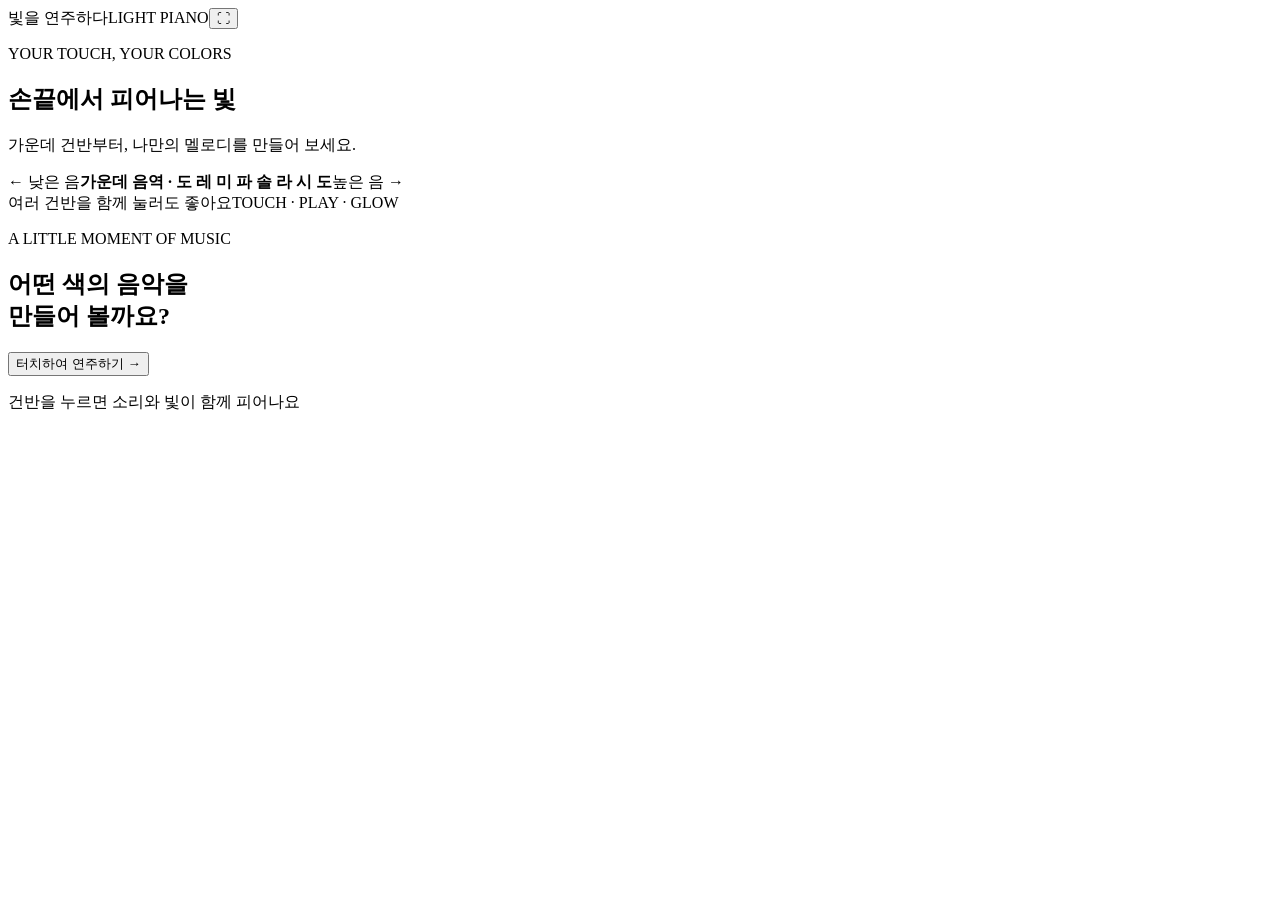
==== wwwroot/piano/index.html @ c526038b "feat(piano): 관람객 피아노와 전구별 음계 설정 추가 관람객 전용 22건반 화면과 음악 모드 운영 패널을 분리하고 전구별 음계 매핑을 독립 저장한다. 멀티터치와 옥타브별 " ====
<!doctype html>
<html lang="ko">
<head><meta charset="utf-8"><meta name="viewport" content="width=device-width,initial-scale=1"><meta name="theme-color" content="#111127"><title>빛을 연주하다</title><link rel="stylesheet" href="/piano/visitor.css?v=3"></head>
<body><main>
  <header><span class="wordmark">빛을 연주하다<span>LIGHT PIANO</span></span><button id="fullscreen" aria-label="전체 화면" type="button">⛶</button></header>
  <section class="invitation"><p class="eyebrow">YOUR TOUCH, YOUR COLORS</p><h1>손끝에서 피어나는 빛</h1><p id="status" role="status">가운데 건반부터, 나만의 멜로디를 만들어 보세요.</p></section>
  <div id="ribbons" class="ribbons" aria-hidden="true"></div>
  <section class="instrument" aria-label="피아노"><div class="range-labels"><span>← 낮은 음</span><strong>가운데 음역 · 도 레 미 파 솔 라 시 도</strong><span>높은 음 →</span></div><div id="keyboard" class="keyboard"><div id="lowKeys" class="key-range low" aria-label="낮은 음역"></div><div id="middleKeys" class="key-range middle" aria-label="가운데 음역"></div><div id="highKeys" class="key-range high" aria-label="높은 음역"></div></div></section>
  <footer><span>여러 건반을 함께 눌러도 좋아요</span><span>TOUCH · PLAY · GLOW</span></footer>
  <div id="welcome" class="welcome"><div><p class="eyebrow">A LITTLE MOMENT OF MUSIC</p><h2>어떤 색의 음악을<br>만들어 볼까요?</h2><button id="begin" type="button">터치하여 연주하기 <span>→</span></button><p id="welcomeStatus" role="status">건반을 누르면 소리와 빛이 함께 피어나요</p></div></div>
</main><script src="/piano-core.js?v=2"></script><script src="/piano/visitor.js?v=2"></script></body>
</html>
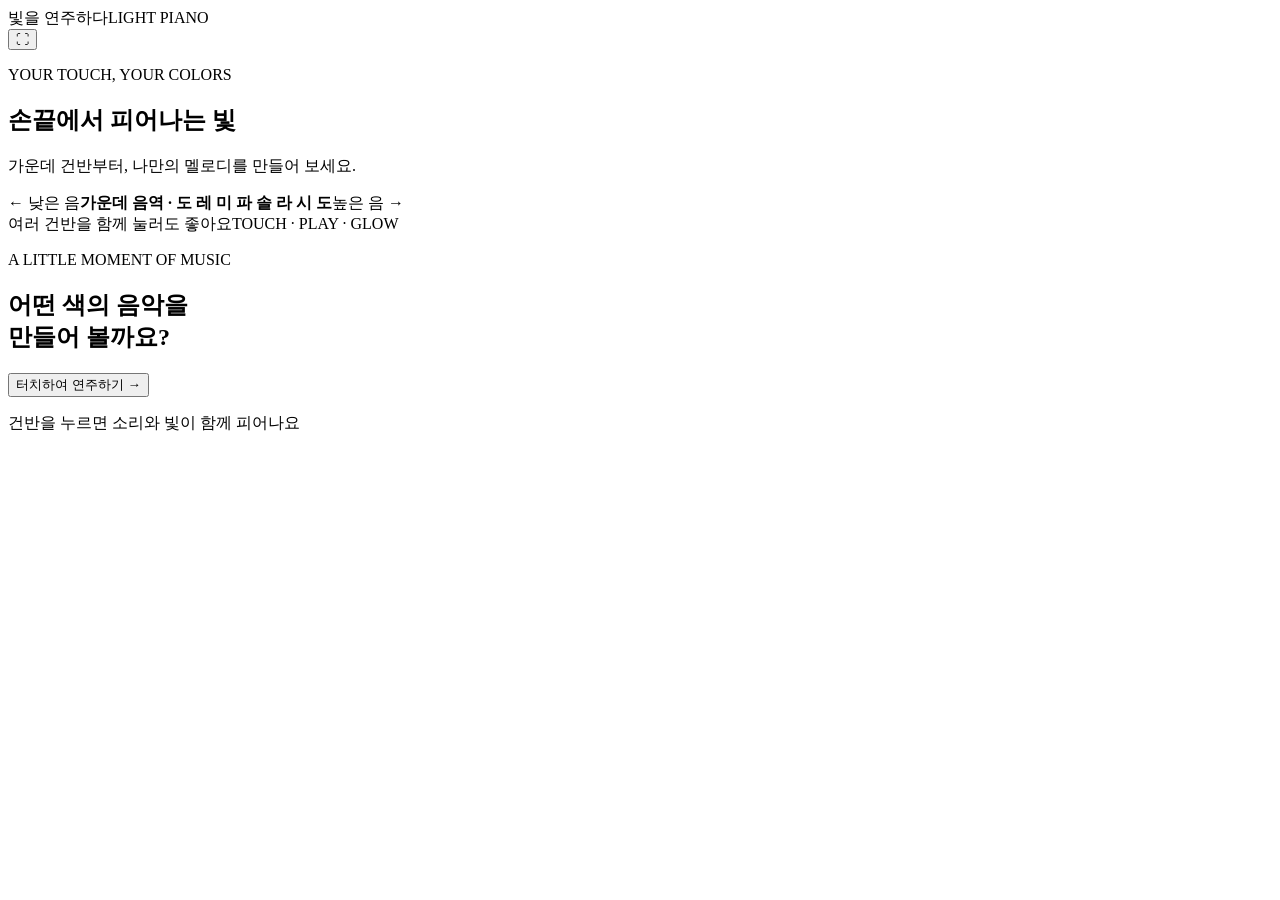
==== commit b497924d: "feat(piano): 키오스크 상시 연출과 피아노 전환 추가 - 대기 화면에서 저장된 상시 미디어아트를 출력하고 연주 시작과 종료 시 전환  - 상시 Entertainment 연" ====
--- a/wwwroot/piano/index.html
+++ b/wwwroot/piano/index.html
@@ -1,12 +1,12 @@
 <!doctype html>
 <html lang="ko">
-<head><meta charset="utf-8"><meta name="viewport" content="width=device-width,initial-scale=1"><meta name="theme-color" content="#111127"><title>빛을 연주하다</title><link rel="stylesheet" href="/piano/visitor.css?v=3"></head>
+<head><meta charset="utf-8"><meta name="viewport" content="width=device-width,initial-scale=1"><meta name="theme-color" content="#111127"><title>빛을 연주하다</title><link rel="stylesheet" href="/piano/visitor.css?v=4"></head>
 <body><main>
-  <header><span class="wordmark">빛을 연주하다<span>LIGHT PIANO</span></span><button id="fullscreen" aria-label="전체 화면" type="button">⛶</button></header>
+  <header><span class="wordmark">빛을 연주하다<span>LIGHT PIANO</span></span><div class="header-actions"><button id="endUse" type="button" hidden>사용 종료</button><button id="fullscreen" aria-label="전체 화면" type="button">⛶</button></div></header>
   <section class="invitation"><p class="eyebrow">YOUR TOUCH, YOUR COLORS</p><h1>손끝에서 피어나는 빛</h1><p id="status" role="status">가운데 건반부터, 나만의 멜로디를 만들어 보세요.</p></section>
   <div id="ribbons" class="ribbons" aria-hidden="true"></div>
   <section class="instrument" aria-label="피아노"><div class="range-labels"><span>← 낮은 음</span><strong>가운데 음역 · 도 레 미 파 솔 라 시 도</strong><span>높은 음 →</span></div><div id="keyboard" class="keyboard"><div id="lowKeys" class="key-range low" aria-label="낮은 음역"></div><div id="middleKeys" class="key-range middle" aria-label="가운데 음역"></div><div id="highKeys" class="key-range high" aria-label="높은 음역"></div></div></section>
   <footer><span>여러 건반을 함께 눌러도 좋아요</span><span>TOUCH · PLAY · GLOW</span></footer>
   <div id="welcome" class="welcome"><div><p class="eyebrow">A LITTLE MOMENT OF MUSIC</p><h2>어떤 색의 음악을<br>만들어 볼까요?</h2><button id="begin" type="button">터치하여 연주하기 <span>→</span></button><p id="welcomeStatus" role="status">건반을 누르면 소리와 빛이 함께 피어나요</p></div></div>
-</main><script src="/piano-core.js?v=2"></script><script src="/piano/visitor.js?v=2"></script></body>
+</main><script src="/piano-core.js?v=2"></script><script src="/ambient-art.js?v=1"></script><script src="/piano/kiosk-ambient.js?v=1"></script><script src="/piano/visitor.js?v=4"></script></body>
 </html>
